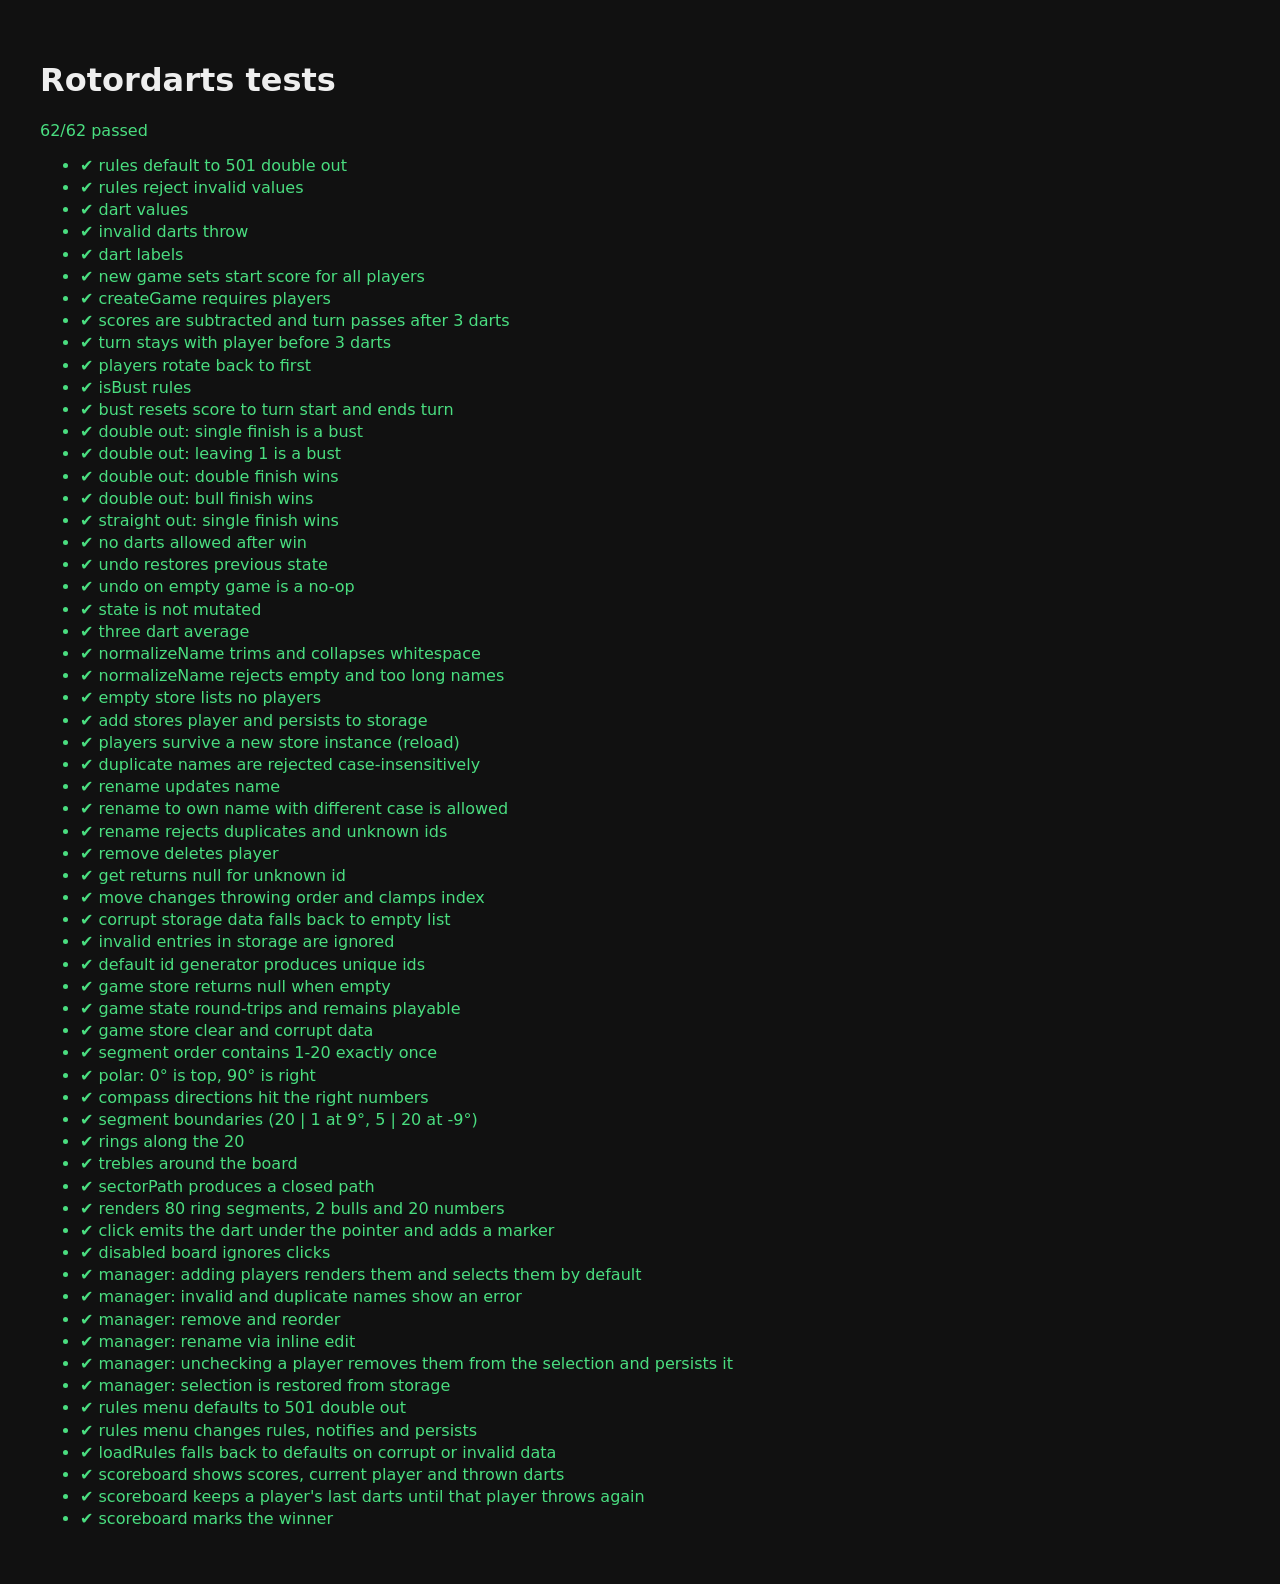
==== tests/index.html @ 39c02092 "Add client-side darts scorer web app" ====
<!doctype html>
<html lang="en">
<head>
  <meta charset="utf-8">
  <title>Rotordarts – Tests</title>
  <style>
    body { font-family: system-ui, sans-serif; background: #111; color: #eee; padding: 2rem; }
    .pass { color: #4ade80; } .fail { color: #f87171; }
    li { margin: .2rem 0; } small { color: #aaa; display: block; margin-left: 1.2rem; }
  </style>
</head>
<body>
  <h1>Rotordarts tests</h1>
  <p id="summary">Running…</p>
  <ul id="results"></ul>
  <script type="module">
    import { run } from './harness.js';
    import './darts-engine.test.js';
    import './players.test.js';
    import './dartboard.test.js';
    import './player-manager.test.js';
    import './ui.test.js';

    const results = await run();
    const failed = results.filter((r) => !r.passed);
    const list = document.getElementById('results');
    for (const r of results) {
      const li = document.createElement('li');
      li.className = r.passed ? 'pass' : 'fail';
      li.textContent = `${r.passed ? '✔' : '✘'} ${r.name}`;
      if (r.error) {
        const s = document.createElement('small');
        s.textContent = r.error;
        li.append(s);
      }
      list.append(li);
    }
    const summary = document.getElementById('summary');
    summary.textContent = `${results.length - failed.length}/${results.length} passed`;
    summary.className = failed.length ? 'fail' : 'pass';
  </script>
</body>
</html>
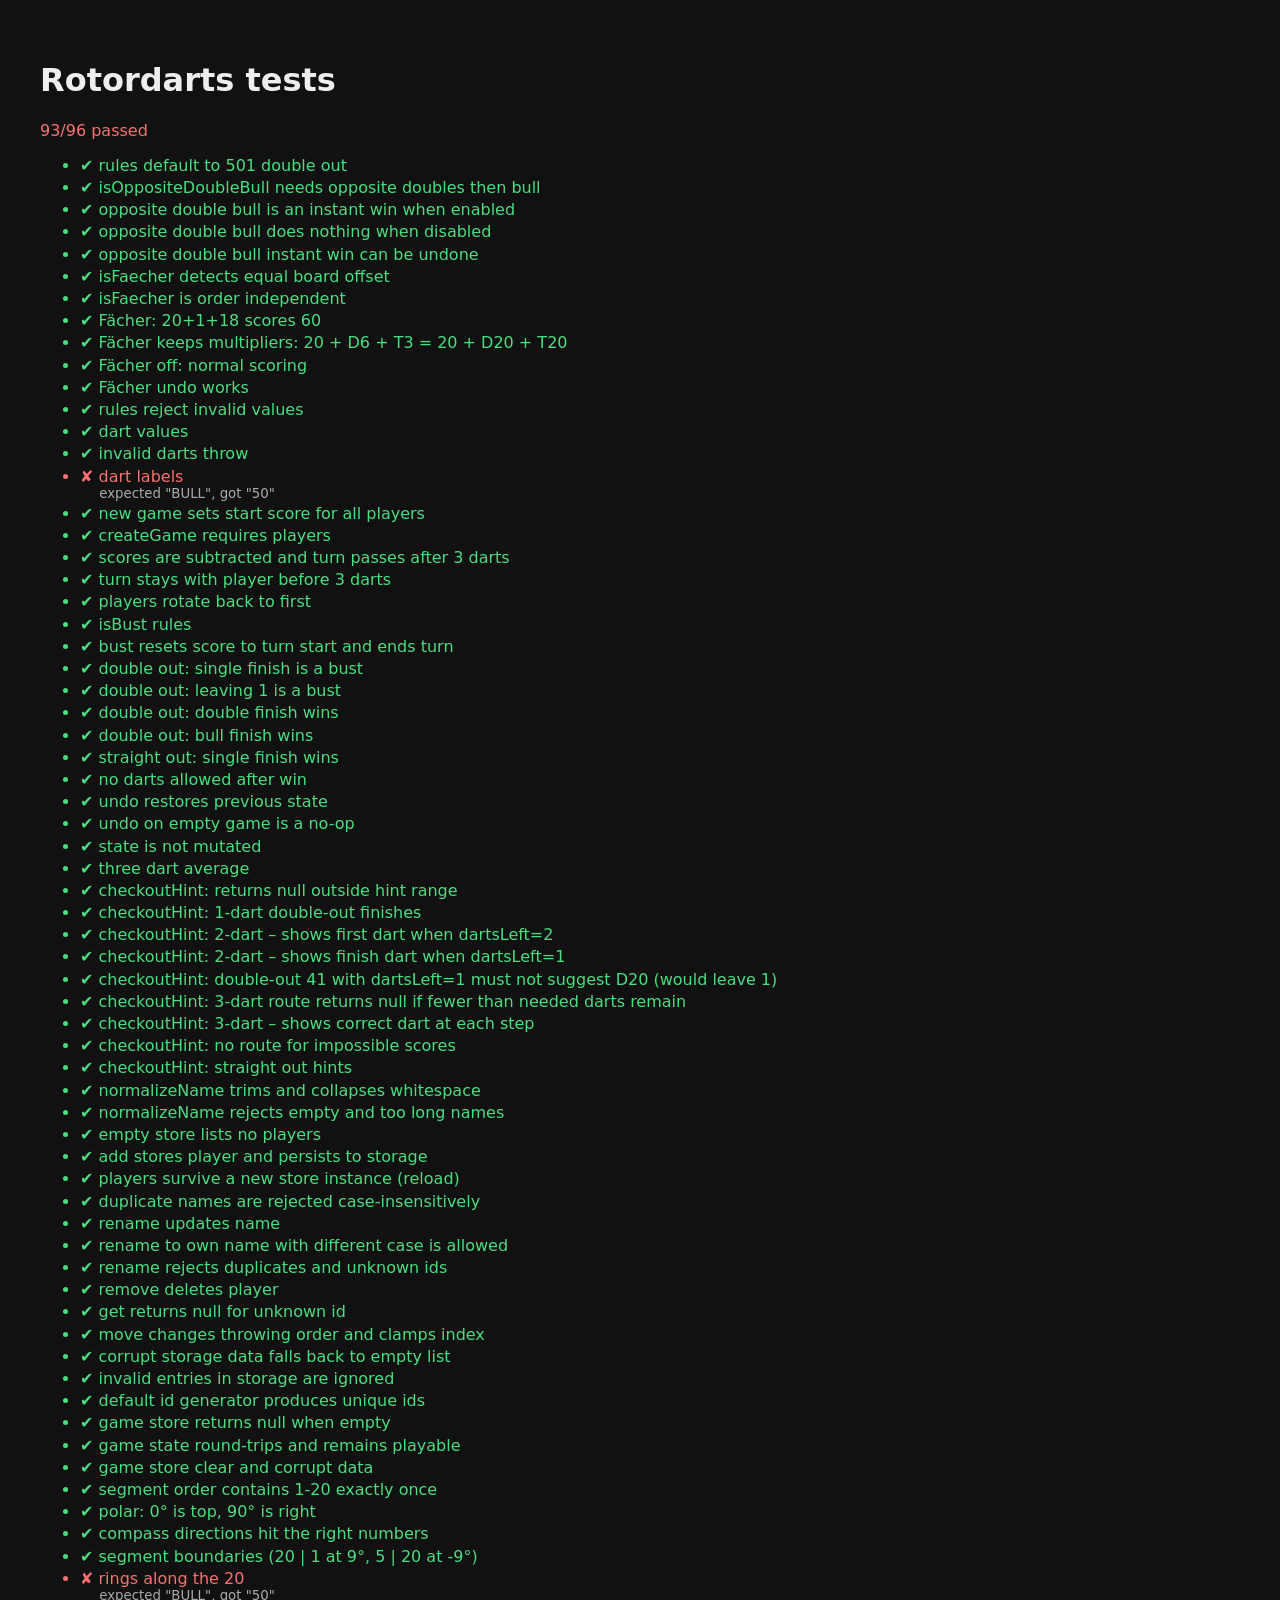
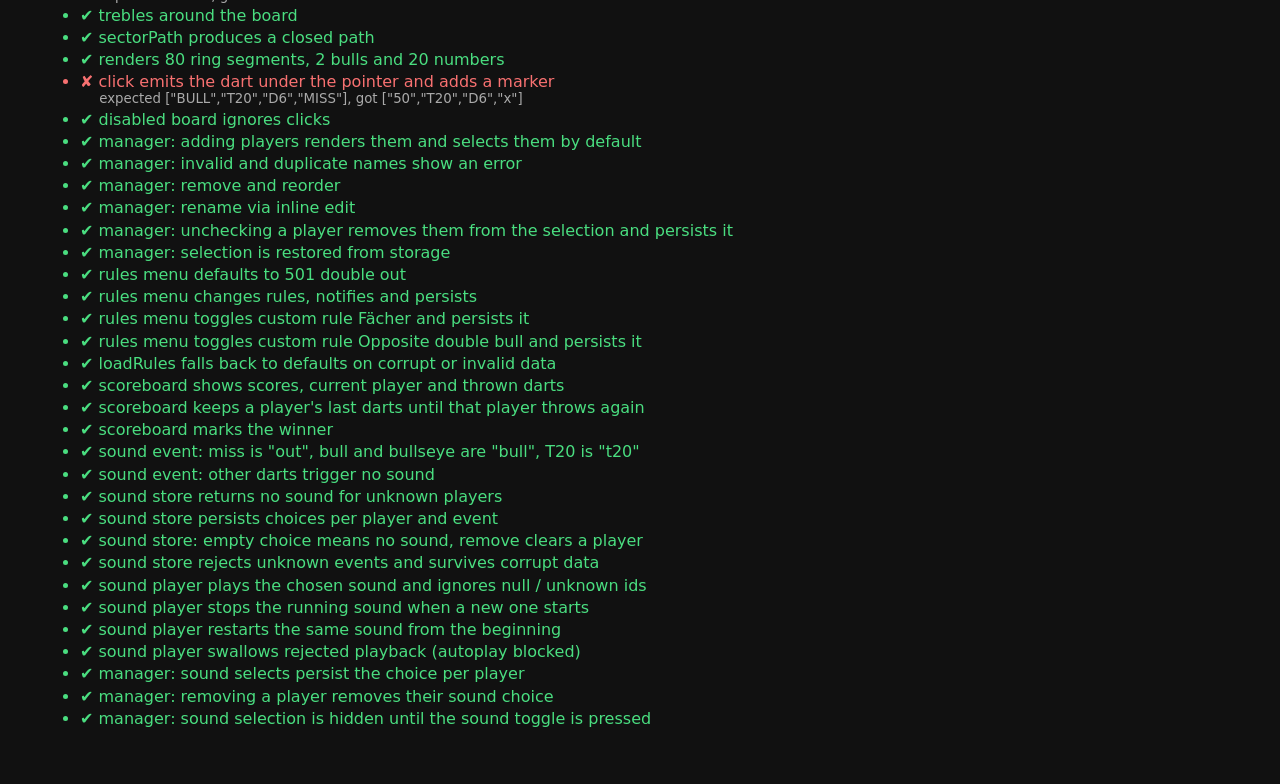
==== commit fdd63a1c: "feat: add per-player sounds for T20, bull and miss Each player can pick a sound (or none) per event " ====
--- a/tests/index.html
+++ b/tests/index.html
@@ -20,6 +20,7 @@
     import './dartboard.test.js';
     import './player-manager.test.js';
     import './ui.test.js';
+    import './sound.test.js';
 
     const results = await run();
     const failed = results.filter((r) => !r.passed);
